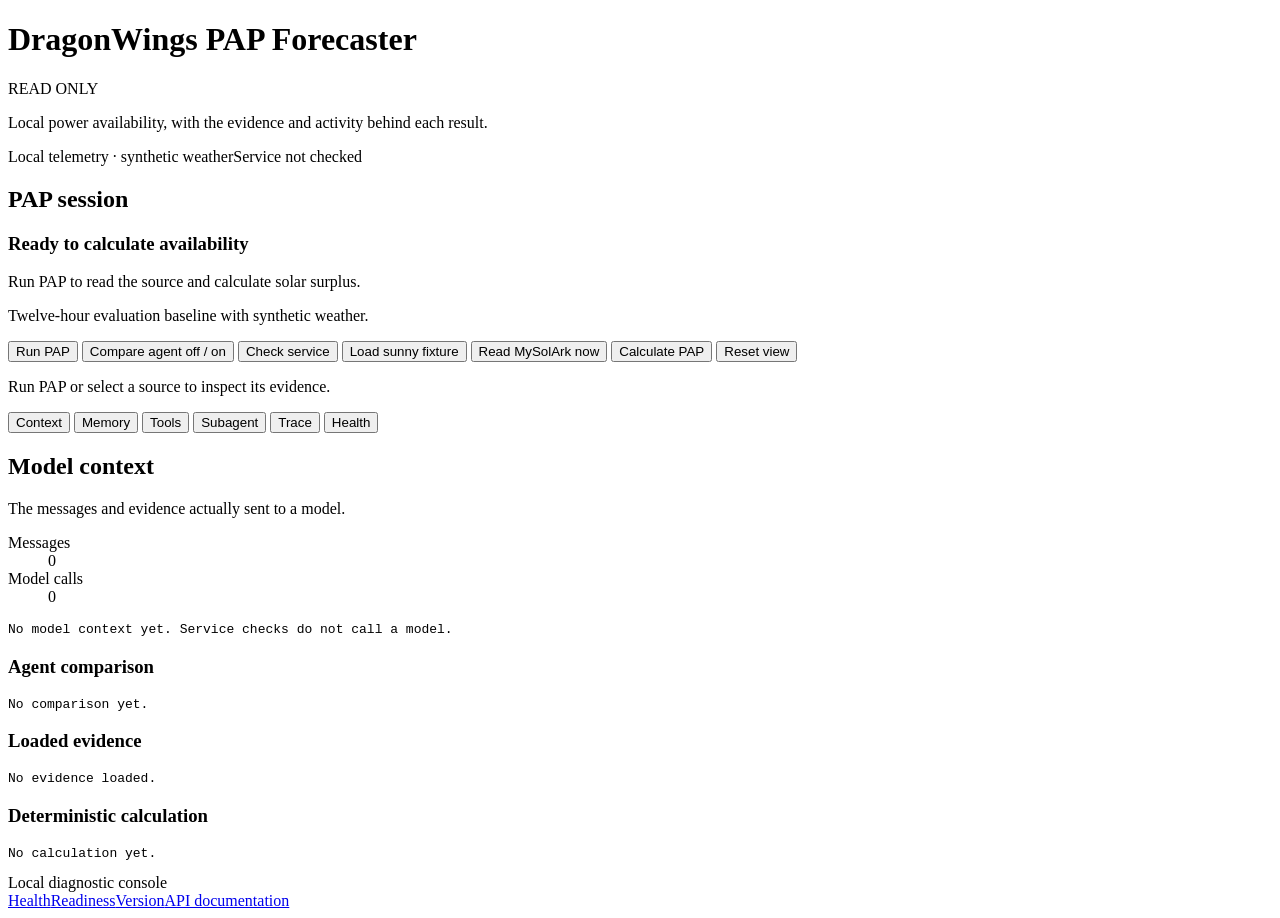
==== src/pap_agent/static/index.html @ 2f1684fd "PR12: finish native CLI runtime and readiness Lesson: A small agent service needs visible readiness " ====
<!doctype html>
<html lang="en">
<head>
  <meta charset="utf-8">
  <meta name="viewport" content="width=device-width, initial-scale=1">
  <title>DragonWings PAP Forecaster</title>
  <link rel="stylesheet" href="/static/app.css">
  <script src="/static/app.js" defer></script>
</head>
<body data-default-source="__DEFAULT_SOURCE__">
<main>
  <header>
    <div class="title-row"><h1>DragonWings PAP Forecaster</h1><span class="badge">READ ONLY</span></div>
    <p>Local power availability, with the evidence and activity behind each result.</p>
    <div class="status-row"><span>Local telemetry · synthetic weather</span><span id="service-status" role="status">Service not checked</span></div>
  </header>

  <div class="workspace">
    <section class="session" aria-labelledby="session-heading">
      <h2 id="session-heading">PAP session</h2>
      <div class="conversation" role="log" aria-label="Session activity" aria-live="polite">
        <div id="empty-session" class="empty-session">
          <h3>Ready to calculate availability</h3>
          <p>Run PAP to read the source and calculate solar surplus.</p>
          <p class="muted">Twelve-hour evaluation baseline with synthetic weather.</p>
        </div>
        <div id="messages"></div>
      </div>
      <div class="controls">
        <button id="run-workflow" class="primary">Run PAP</button>
        <button id="compare-agents">Compare agent off / on</button>
        <button id="check-service">Check service</button>
        <button id="load-fixture">Load sunny fixture</button>
        <button id="load-mysolark">Read MySolArk now</button>
        <button id="calculate-pap">Calculate PAP</button>
        <button id="reset-view">Reset view</button>
      </div>
      <p id="evidence-note" class="muted session-note">Run PAP or select a source to inspect its evidence.</p>
      <section id="published-profile" hidden>
        <h2>Power availability <span id="publication-status" class="badge"></span></h2>
        <p id="profile-summary"></p>
        <p id="profile-provenance" class="muted session-note"></p>
        <table><thead><tr><th>Hour starting (UTC)</th><th>Extra kW</th><th>Energy kWh</th></tr></thead>
          <tbody id="profile-intervals"></tbody></table>
        <p id="profile-explanation" class="muted session-note"></p>
        <button id="evaluate-outcome">Evaluate latest reading</button>
      </section>
    </section>

    <section class="inspector" aria-label="Run inspector">
      <div role="tablist" aria-label="Monitoring panels">
        <button id="tab-context" role="tab" aria-selected="true" aria-controls="context">Context</button>
        <button id="tab-memory" role="tab" aria-selected="false" aria-controls="memory" tabindex="-1">Memory</button>
        <button id="tab-tools" role="tab" aria-selected="false" aria-controls="tools" tabindex="-1">Tools</button>
        <button id="tab-subagent" role="tab" aria-selected="false" aria-controls="subagent" tabindex="-1">Subagent</button>
        <button id="tab-trace" role="tab" aria-selected="false" aria-controls="trace" tabindex="-1">Trace</button>
        <button id="tab-health" role="tab" aria-selected="false" aria-controls="health" tabindex="-1">Health</button>
      </div>

      <section id="context" role="tabpanel" aria-labelledby="tab-context" tabindex="0">
        <h2>Model context</h2>
        <p class="muted">The messages and evidence actually sent to a model.</p>
        <dl><dt>Messages</dt><dd id="model-messages">0</dd><dt>Model calls</dt><dd id="model-calls">0</dd></dl>
        <pre id="model-context">No model context yet. Service checks do not call a model.</pre>
        <h3>Agent comparison</h3><pre id="agent-comparison">No comparison yet.</pre>
        <h3>Loaded evidence</h3><pre id="evidence-context">No evidence loaded.</pre>
        <h3>Deterministic calculation</h3><pre id="calculation-result">No calculation yet.</pre>
      </section>
      <section id="memory" role="tabpanel" aria-labelledby="tab-memory" tabindex="0" hidden>
        <h2>Long-term memory</h2>
        <p class="muted">Stored knowledge and the records selected for a run.</p>
        <label for="memory-query">Retrieval query</label>
        <input id="memory-query" value="battery voltage reserve and solar uncertainty" maxlength="500">
        <div class="controls"><button id="index-memory">Index memory</button><button id="search-memory">Search memory</button></div>
        <pre id="memory-results">No retrieval yet.</pre>
        <h3>Outcome feedback</h3><pre id="outcome-feedback">No outcome evaluated yet.</pre>
      </section>
      <section id="tools" role="tabpanel" aria-labelledby="tab-tools" tabindex="0" hidden>
        <h2>Tools and calls</h2>
        <p class="muted">Available tools, their inputs, results, and elapsed time.</p>
        <pre id="tool-calls">No MCP tool calls have run.</pre>
        <p>Service HTTP requests are visible in Trace.</p>
      </section>
      <section id="subagent" role="tabpanel" aria-labelledby="tab-subagent" tabindex="0" hidden>
        <h2>Subagent activity</h2>
        <p class="muted">Each agent's task, input context, tool calls, and returned result.</p>
        <pre id="agent-activity">No subagent has run.</pre>
      </section>
      <section id="trace" role="tabpanel" aria-labelledby="tab-trace" tabindex="0" hidden>
        <h2>Execution trace</h2>
        <p>Reasoning mode: <strong id="reasoning-mode">Not run</strong></p>
        <details><summary>Search branches and selection</summary><pre id="search-trace">No selective search.</pre></details>
        <pre id="graph-trace">No workflow run yet.</pre>
        <p class="muted">Requests and results from this browser session. Most recent 20 events.</p>
        <p id="empty-trace" class="empty">Run a service check to see its requests.</p>
        <ol id="trace-events"></ol>
      </section>
      <section id="health" role="tabpanel" aria-labelledby="tab-health" tabindex="0" hidden>
        <h2>Service health</h2>
        <p class="muted">Live PostgreSQL query and installed pgvector extension.</p>
        <dl>
          <dt>PostgreSQL</dt><dd id="database-status">Not checked</dd>
          <dt>pgvector</dt><dd id="pgvector-status">Not checked</dd>
          <dt>Version</dt><dd id="app-version">Not checked</dd>
        </dl>
        <p id="health-note">Use Check service to refresh.</p>
        <h3>Runtime readiness</h3><pre id="readiness-result">Not checked.</pre>
      </section>
    </section>
  </div>
  <footer><span>Local diagnostic console</span><nav aria-label="Service information">
    <a href="/health">Health</a><a href="/health/ready">Readiness</a><a href="/api/v1/version">Version</a><a href="/docs">API documentation</a>
  </nav></footer>
</main>
</body>
</html>
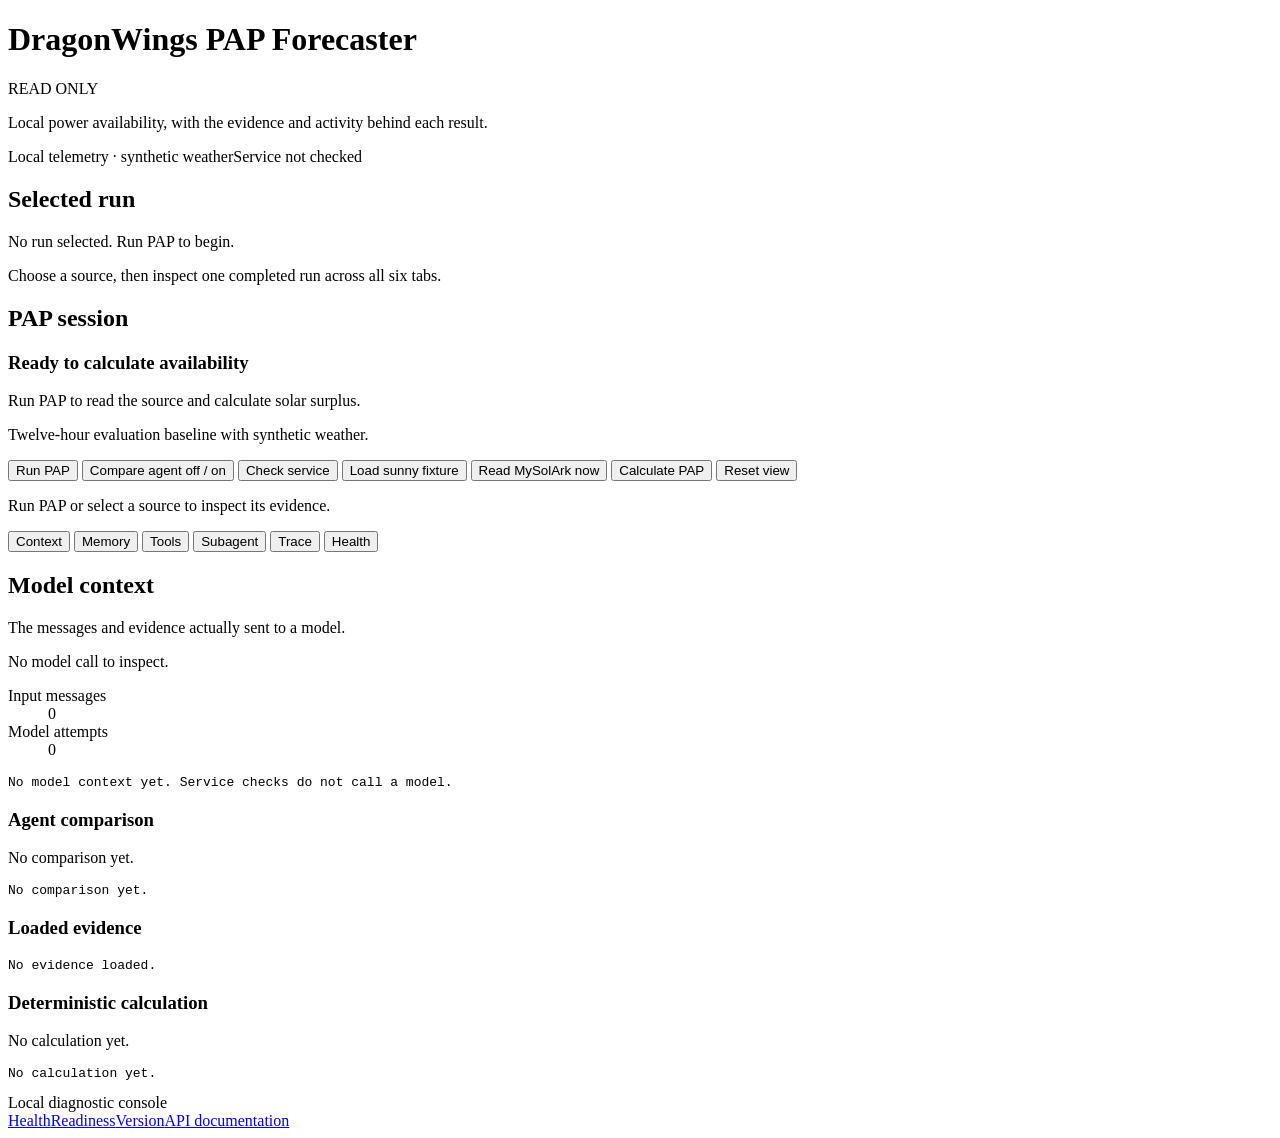
==== commit bd04126e: "Make saved runs readable and add app recording scripts Lesson: Tie inspection records to one run and" ====
--- a/src/pap_agent/static/index.html
+++ b/src/pap_agent/static/index.html
@@ -14,6 +14,14 @@
     <p>Local power availability, with the evidence and activity behind each result.</p>
     <div class="status-row"><span>Local telemetry · synthetic weather</span><span id="service-status" role="status">Service not checked</span></div>
   </header>
+
+  <section class="run-overview" aria-labelledby="run-heading">
+    <h2 id="run-heading">Selected run</h2>
+    <p id="run-status">No run selected. Run PAP to begin.</p>
+    <p id="run-meta" class="muted session-note"></p>
+    <p id="next-step" class="session-note">Choose a source, then inspect one completed run across all six tabs.</p>
+    <p id="run-progress" aria-live="polite" hidden></p>
+  </section>
 
   <div class="workspace">
     <section class="session" aria-labelledby="session-heading">
@@ -60,35 +68,46 @@
       <section id="context" role="tabpanel" aria-labelledby="tab-context" tabindex="0">
         <h2>Model context</h2>
         <p class="muted">The messages and evidence actually sent to a model.</p>
-        <dl><dt>Messages</dt><dd id="model-messages">0</dd><dt>Model calls</dt><dd id="model-calls">0</dd></dl>
+        <p id="model-summary">No model call to inspect.</p>
+        <dl><dt>Input messages</dt><dd id="model-messages">0</dd><dt>Model attempts</dt><dd id="model-calls">0</dd></dl>
         <pre id="model-context">No model context yet. Service checks do not call a model.</pre>
-        <h3>Agent comparison</h3><pre id="agent-comparison">No comparison yet.</pre>
-        <h3>Loaded evidence</h3><pre id="evidence-context">No evidence loaded.</pre>
-        <h3>Deterministic calculation</h3><pre id="calculation-result">No calculation yet.</pre>
+        <h3>Agent comparison</h3><p id="comparison-summary">No comparison yet.</p><pre id="agent-comparison">No comparison yet.</pre>
+        <h3>Loaded evidence</h3><div id="evidence-summary"></div><pre id="evidence-context">No evidence loaded.</pre>
+        <h3>Deterministic calculation</h3><p id="calculation-summary">No calculation yet.</p><pre id="calculation-result">No calculation yet.</pre>
       </section>
       <section id="memory" role="tabpanel" aria-labelledby="tab-memory" tabindex="0" hidden>
         <h2>Long-term memory</h2>
         <p class="muted">Stored knowledge and the records selected for a run.</p>
+        <h3>Memory used by this run</h3>
+        <ul id="run-memory-summary" class="inspection-list"><li>No retrieval for this run.</li></ul>
+        <pre id="run-memory-results">No retrieval for this run.</pre>
+        <h3>Manual memory search</h3>
+        <p class="muted session-note">A separate search; it does not change the selected run's recorded context.</p>
         <label for="memory-query">Retrieval query</label>
         <input id="memory-query" value="battery voltage reserve and solar uncertainty" maxlength="500">
         <div class="controls"><button id="index-memory">Index memory</button><button id="search-memory">Search memory</button></div>
+        <p id="memory-search-summary">Search stored guidance or index newly evaluated outcomes.</p>
         <pre id="memory-results">No retrieval yet.</pre>
         <h3>Outcome feedback</h3><pre id="outcome-feedback">No outcome evaluated yet.</pre>
       </section>
       <section id="tools" role="tabpanel" aria-labelledby="tab-tools" tabindex="0" hidden>
         <h2>Tools and calls</h2>
         <p class="muted">Available tools, their inputs, results, and elapsed time.</p>
+        <ul id="tool-summary" class="inspection-list"><li>No calls to inspect.</li></ul>
         <pre id="tool-calls">No MCP tool calls have run.</pre>
         <p>Service HTTP requests are visible in Trace.</p>
       </section>
       <section id="subagent" role="tabpanel" aria-labelledby="tab-subagent" tabindex="0" hidden>
         <h2>Subagent activity</h2>
-        <p class="muted">Each agent's task, input context, tool calls, and returned result.</p>
+        <p class="muted">Model records grouped by role. Trace shows workflow order. Expand details for inputs, schemas and outputs.</p>
+        <ul id="agent-summary" class="inspection-list"><li>No model call for this run.</li></ul>
         <pre id="agent-activity">No subagent has run.</pre>
       </section>
       <section id="trace" role="tabpanel" aria-labelledby="tab-trace" tabindex="0" hidden>
         <h2>Execution trace</h2>
         <p>Reasoning mode: <strong id="reasoning-mode">Not run</strong></p>
+        <p id="reasoning-summary">No workflow run yet.</p>
+        <ol id="node-summary" class="inspection-list"></ol>
         <details><summary>Search branches and selection</summary><pre id="search-trace">No selective search.</pre></details>
         <pre id="graph-trace">No workflow run yet.</pre>
         <p class="muted">Requests and results from this browser session. Most recent 20 events.</p>
@@ -104,6 +123,7 @@
           <dt>Version</dt><dd id="app-version">Not checked</dd>
         </dl>
         <p id="health-note">Use Check service to refresh.</p>
+        <p id="readiness-summary">Current service configuration has not been checked.</p>
         <h3>Runtime readiness</h3><pre id="readiness-result">Not checked.</pre>
       </section>
     </section>
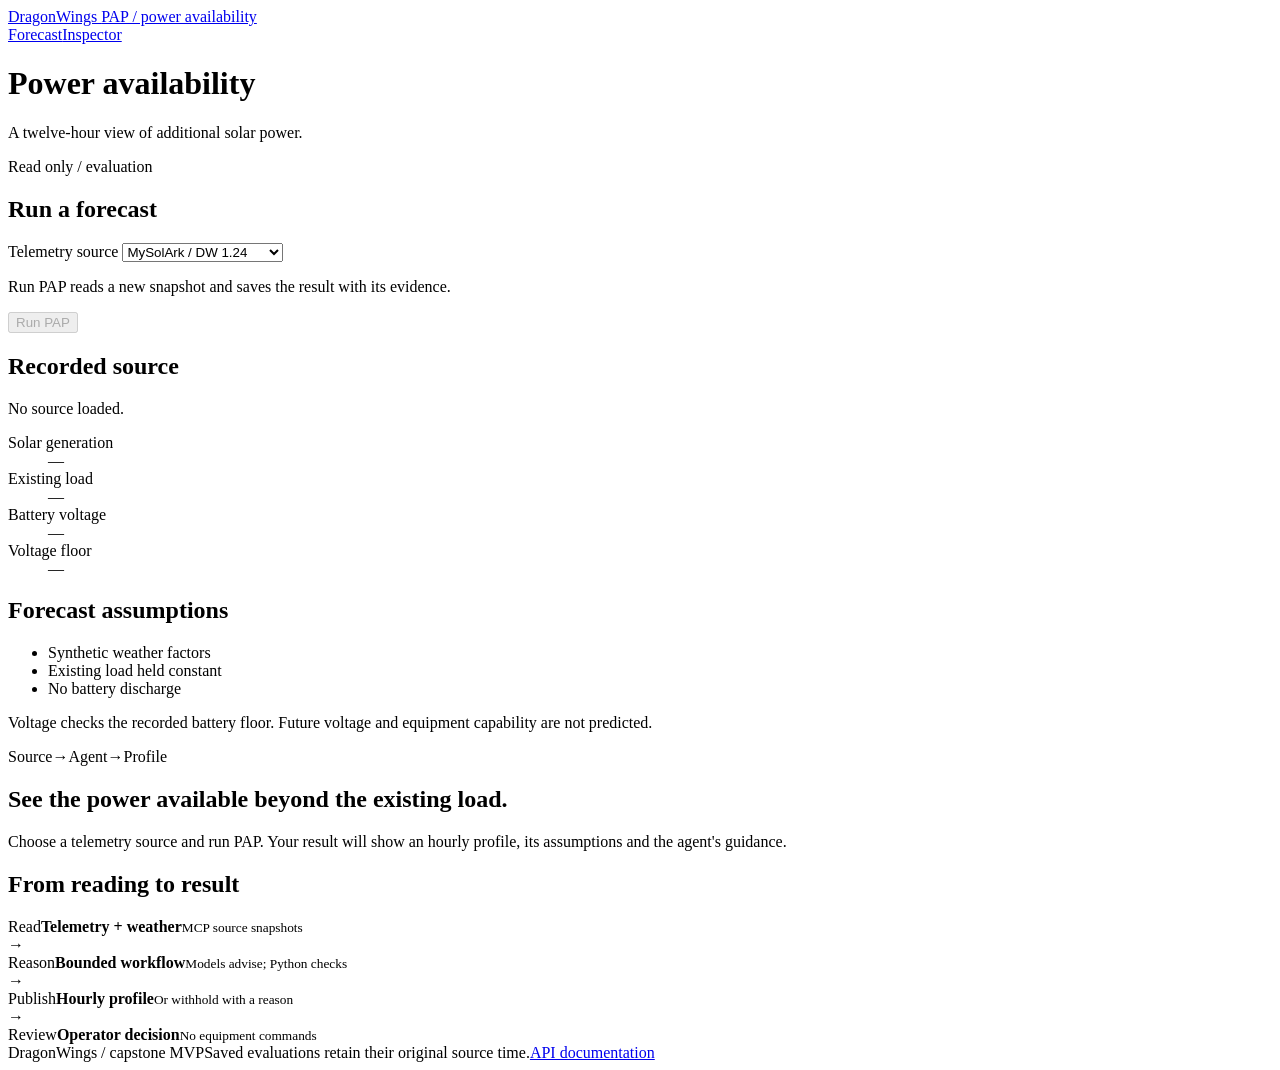
==== commit 62fe128a: "Separate forecast and inspector; add output walkthrough Lesson: Put the answer first and keep debugg" ====
--- a/src/pap_agent/static/index.html
+++ b/src/pap_agent/static/index.html
@@ -4,133 +4,90 @@
   <meta charset="utf-8">
   <meta name="viewport" content="width=device-width, initial-scale=1">
   <title>DragonWings PAP Forecaster</title>
-  <link rel="stylesheet" href="/static/app.css">
-  <script src="/static/app.js" defer></script>
+  <link rel="stylesheet" href="/static/run.css">
+  <script src="/static/run.js" defer></script>
 </head>
 <body data-default-source="__DEFAULT_SOURCE__">
+<nav class="site-nav" aria-label="Main navigation">
+  <a class="brand" href="/">DragonWings <span>PAP / power availability</span></a>
+  <div><a href="/" aria-current="page">Forecast</a><a id="inspector-link" href="/inspector">Inspector</a></div>
+</nav>
 <main>
-  <header>
-    <div class="title-row"><h1>DragonWings PAP Forecaster</h1><span class="badge">READ ONLY</span></div>
-    <p>Local power availability, with the evidence and activity behind each result.</p>
-    <div class="status-row"><span>Local telemetry · synthetic weather</span><span id="service-status" role="status">Service not checked</span></div>
+  <header class="page-heading">
+    <div><h1>Power availability</h1><p>A twelve-hour view of additional solar power.</p></div>
+    <span class="badge">Read only / evaluation</span>
   </header>
-
-  <section class="run-overview" aria-labelledby="run-heading">
-    <h2 id="run-heading">Selected run</h2>
-    <p id="run-status">No run selected. Run PAP to begin.</p>
-    <p id="run-meta" class="muted session-note"></p>
-    <p id="next-step" class="session-note">Choose a source, then inspect one completed run across all six tabs.</p>
-    <p id="run-progress" aria-live="polite" hidden></p>
-  </section>
-
-  <div class="workspace">
-    <section class="session" aria-labelledby="session-heading">
-      <h2 id="session-heading">PAP session</h2>
-      <div class="conversation" role="log" aria-label="Session activity" aria-live="polite">
-        <div id="empty-session" class="empty-session">
-          <h3>Ready to calculate availability</h3>
-          <p>Run PAP to read the source and calculate solar surplus.</p>
-          <p class="muted">Twelve-hour evaluation baseline with synthetic weather.</p>
+  <div class="forecast-layout">
+    <aside class="source-rail" aria-label="Source and run controls">
+      <section>
+        <h2>Run a forecast</h2>
+        <label for="source">Telemetry source</label>
+        <select id="source"><option value="mysolark">MySolArk / DW 1.24</option><option value="sunny">Sunny demo / synthetic</option></select>
+        <p class="small">Run PAP reads a new snapshot and saves the result with its evidence.</p>
+        <button id="run-workflow" class="primary" disabled>Run PAP</button>
+        <p id="run-progress" role="status" hidden></p>
+      </section>
+      <section>
+        <h2>Recorded source</h2>
+        <p id="source-state" class="small">No source loaded.</p>
+        <dl class="source-values">
+          <dt>Solar generation</dt><dd id="solar-value">—</dd>
+          <dt>Existing load</dt><dd id="load-value">—</dd>
+          <dt>Battery voltage</dt><dd id="voltage-value">—</dd>
+          <dt>Voltage floor</dt><dd id="floor-value">—</dd>
+        </dl>
+        <p id="source-time" class="small"></p>
+        <p id="source-age" class="small"></p>
+      </section>
+      <section class="assumptions">
+        <h2>Forecast assumptions</h2>
+        <ul><li>Synthetic weather factors</li><li>Existing load held constant</li><li>No battery discharge</li></ul>
+        <p class="small">Voltage checks the recorded battery floor. Future voltage and equipment capability are not predicted.</p>
+      </section>
+    </aside>
+    <div class="result-workspace">
+      <section id="empty-result" class="empty-result">
+        <div class="empty-diagram" aria-hidden="true"><span>Source</span><b>→</b><span>Agent</span><b>→</b><span>Profile</span></div>
+        <h2>See the power available beyond the existing load.</h2>
+        <p>Choose a telemetry source and run PAP. Your result will show an hourly profile, its assumptions and the agent's guidance.</p>
+      </section>
+      <p id="request-error" role="alert" hidden></p>
+      <section id="published-profile" hidden aria-labelledby="output-heading">
+        <div class="result-heading"><h2 id="output-heading">Forecast output</h2><span id="publication-status" class="badge"></span></div>
+        <p id="run-status" class="small"></p>
+        <div id="valid-output">
+          <div id="profile-summary" class="profile-summary">
+            <div class="primary-metric"><span>Additional power / first hour</span><strong><span id="power-value">—</span> <small>kW</small></strong></div>
+            <div><span>Energy / twelve hours</span><strong><span id="energy-value">—</span> <small>kWh</small></strong></div>
+            <div><span>Confidence</span><strong id="confidence-value">—</strong><small>Qualitative, not a probability</small></div>
+          </div>
+          <div class="chart-heading"><h3>Hourly solar surplus</h3><span>Additional power / kW</span></div>
+          <div id="forecast-chart" class="forecast-chart"></div>
+          <p id="chart-period" class="small"></p>
+          <p class="small chart-note">Zero means no additional solar power is allocated. The energy total is spread across twelve hours.</p>
+          <details id="hourly-details"><summary>View the hourly numbers</summary>
+            <table><thead><tr><th>Hour starting (UTC)</th><th>Extra kW</th><th>Energy kWh</th></tr></thead><tbody id="profile-intervals"></tbody></table>
+          </details>
         </div>
-        <div id="messages"></div>
-      </div>
-      <div class="controls">
-        <button id="run-workflow" class="primary">Run PAP</button>
-        <button id="compare-agents">Compare agent off / on</button>
-        <button id="check-service">Check service</button>
-        <button id="load-fixture">Load sunny fixture</button>
-        <button id="load-mysolark">Read MySolArk now</button>
-        <button id="calculate-pap">Calculate PAP</button>
-        <button id="reset-view">Reset view</button>
-      </div>
-      <p id="evidence-note" class="muted session-note">Run PAP or select a source to inspect its evidence.</p>
-      <section id="published-profile" hidden>
-        <h2>Power availability <span id="publication-status" class="badge"></span></h2>
-        <p id="profile-summary"></p>
-        <p id="profile-provenance" class="muted session-note"></p>
-        <table><thead><tr><th>Hour starting (UTC)</th><th>Extra kW</th><th>Energy kWh</th></tr></thead>
-          <tbody id="profile-intervals"></tbody></table>
-        <p id="profile-explanation" class="muted session-note"></p>
-        <button id="evaluate-outcome">Evaluate latest reading</button>
+        <section class="guidance-panel">
+          <h3 id="guidance-heading">What the agent says</h3>
+          <p id="agent-guidance"></p>
+          <details><summary>Calculation assumptions</summary><p id="profile-explanation" class="small"></p></details>
+        </section>
+        <div class="result-footer"><p id="run-meta" class="small"></p><a id="view-inspector" class="button-link" href="/inspector">Inspect this run</a></div>
       </section>
-    </section>
-
-    <section class="inspector" aria-label="Run inspector">
-      <div role="tablist" aria-label="Monitoring panels">
-        <button id="tab-context" role="tab" aria-selected="true" aria-controls="context">Context</button>
-        <button id="tab-memory" role="tab" aria-selected="false" aria-controls="memory" tabindex="-1">Memory</button>
-        <button id="tab-tools" role="tab" aria-selected="false" aria-controls="tools" tabindex="-1">Tools</button>
-        <button id="tab-subagent" role="tab" aria-selected="false" aria-controls="subagent" tabindex="-1">Subagent</button>
-        <button id="tab-trace" role="tab" aria-selected="false" aria-controls="trace" tabindex="-1">Trace</button>
-        <button id="tab-health" role="tab" aria-selected="false" aria-controls="health" tabindex="-1">Health</button>
-      </div>
-
-      <section id="context" role="tabpanel" aria-labelledby="tab-context" tabindex="0">
-        <h2>Model context</h2>
-        <p class="muted">The messages and evidence actually sent to a model.</p>
-        <p id="model-summary">No model call to inspect.</p>
-        <dl><dt>Input messages</dt><dd id="model-messages">0</dd><dt>Model attempts</dt><dd id="model-calls">0</dd></dl>
-        <pre id="model-context">No model context yet. Service checks do not call a model.</pre>
-        <h3>Agent comparison</h3><p id="comparison-summary">No comparison yet.</p><pre id="agent-comparison">No comparison yet.</pre>
-        <h3>Loaded evidence</h3><div id="evidence-summary"></div><pre id="evidence-context">No evidence loaded.</pre>
-        <h3>Deterministic calculation</h3><p id="calculation-summary">No calculation yet.</p><pre id="calculation-result">No calculation yet.</pre>
+      <section class="flow-section" aria-label="How the result is produced">
+        <h2>From reading to result</h2>
+        <div class="system-flow">
+          <div class="flow-node source-node"><span>Read</span><strong>Telemetry + weather</strong><small>MCP source snapshots</small></div><span class="connector" aria-hidden="true">→</span>
+          <div class="flow-node agent-node"><span>Reason</span><strong>Bounded workflow</strong><small>Models advise; Python checks</small></div><span class="connector" aria-hidden="true">→</span>
+          <div class="flow-node output-node"><span>Publish</span><strong>Hourly profile</strong><small>Or withhold with a reason</small></div><span class="connector" aria-hidden="true">→</span>
+          <div class="flow-node human-node"><span>Review</span><strong>Operator decision</strong><small>No equipment commands</small></div>
+        </div>
       </section>
-      <section id="memory" role="tabpanel" aria-labelledby="tab-memory" tabindex="0" hidden>
-        <h2>Long-term memory</h2>
-        <p class="muted">Stored knowledge and the records selected for a run.</p>
-        <h3>Memory used by this run</h3>
-        <ul id="run-memory-summary" class="inspection-list"><li>No retrieval for this run.</li></ul>
-        <pre id="run-memory-results">No retrieval for this run.</pre>
-        <h3>Manual memory search</h3>
-        <p class="muted session-note">A separate search; it does not change the selected run's recorded context.</p>
-        <label for="memory-query">Retrieval query</label>
-        <input id="memory-query" value="battery voltage reserve and solar uncertainty" maxlength="500">
-        <div class="controls"><button id="index-memory">Index memory</button><button id="search-memory">Search memory</button></div>
-        <p id="memory-search-summary">Search stored guidance or index newly evaluated outcomes.</p>
-        <pre id="memory-results">No retrieval yet.</pre>
-        <h3>Outcome feedback</h3><pre id="outcome-feedback">No outcome evaluated yet.</pre>
-      </section>
-      <section id="tools" role="tabpanel" aria-labelledby="tab-tools" tabindex="0" hidden>
-        <h2>Tools and calls</h2>
-        <p class="muted">Available tools, their inputs, results, and elapsed time.</p>
-        <ul id="tool-summary" class="inspection-list"><li>No calls to inspect.</li></ul>
-        <pre id="tool-calls">No MCP tool calls have run.</pre>
-        <p>Service HTTP requests are visible in Trace.</p>
-      </section>
-      <section id="subagent" role="tabpanel" aria-labelledby="tab-subagent" tabindex="0" hidden>
-        <h2>Subagent activity</h2>
-        <p class="muted">Model records grouped by role. Trace shows workflow order. Expand details for inputs, schemas and outputs.</p>
-        <ul id="agent-summary" class="inspection-list"><li>No model call for this run.</li></ul>
-        <pre id="agent-activity">No subagent has run.</pre>
-      </section>
-      <section id="trace" role="tabpanel" aria-labelledby="tab-trace" tabindex="0" hidden>
-        <h2>Execution trace</h2>
-        <p>Reasoning mode: <strong id="reasoning-mode">Not run</strong></p>
-        <p id="reasoning-summary">No workflow run yet.</p>
-        <ol id="node-summary" class="inspection-list"></ol>
-        <details><summary>Search branches and selection</summary><pre id="search-trace">No selective search.</pre></details>
-        <pre id="graph-trace">No workflow run yet.</pre>
-        <p class="muted">Requests and results from this browser session. Most recent 20 events.</p>
-        <p id="empty-trace" class="empty">Run a service check to see its requests.</p>
-        <ol id="trace-events"></ol>
-      </section>
-      <section id="health" role="tabpanel" aria-labelledby="tab-health" tabindex="0" hidden>
-        <h2>Service health</h2>
-        <p class="muted">Live PostgreSQL query and installed pgvector extension.</p>
-        <dl>
-          <dt>PostgreSQL</dt><dd id="database-status">Not checked</dd>
-          <dt>pgvector</dt><dd id="pgvector-status">Not checked</dd>
-          <dt>Version</dt><dd id="app-version">Not checked</dd>
-        </dl>
-        <p id="health-note">Use Check service to refresh.</p>
-        <p id="readiness-summary">Current service configuration has not been checked.</p>
-        <h3>Runtime readiness</h3><pre id="readiness-result">Not checked.</pre>
-      </section>
-    </section>
+    </div>
   </div>
-  <footer><span>Local diagnostic console</span><nav aria-label="Service information">
-    <a href="/health">Health</a><a href="/health/ready">Readiness</a><a href="/api/v1/version">Version</a><a href="/docs">API documentation</a>
-  </nav></footer>
+  <footer><span>DragonWings / capstone MVP</span><span>Saved evaluations retain their original source time.</span><a href="/docs">API documentation</a></footer>
 </main>
 </body>
 </html>
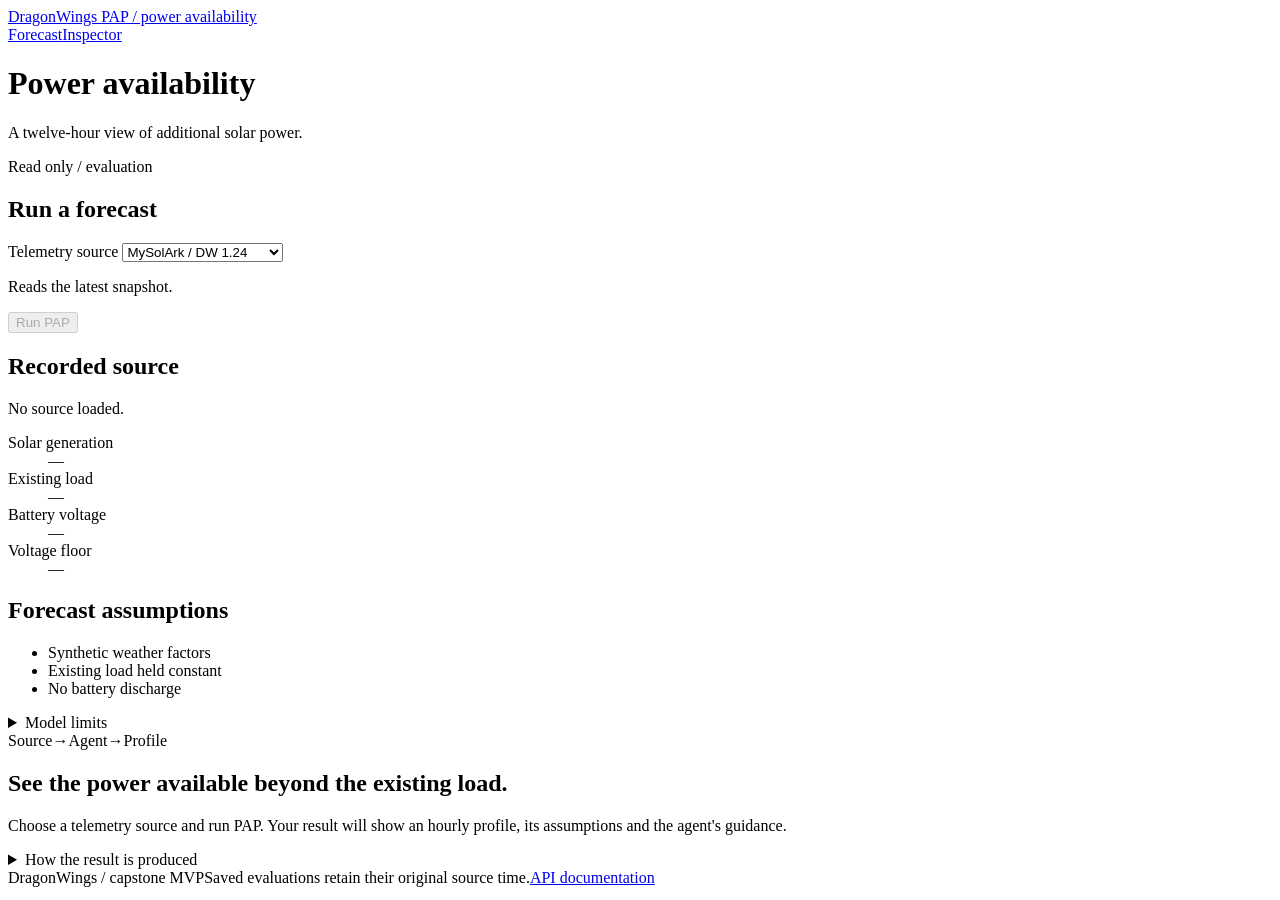
==== commit 366c9ea8: "Fit the forecast and Inspector to desktop screens Lesson: Keep the answer and controls visible; expa" ====
--- a/src/pap_agent/static/index.html
+++ b/src/pap_agent/static/index.html
@@ -23,7 +23,7 @@
         <h2>Run a forecast</h2>
         <label for="source">Telemetry source</label>
         <select id="source"><option value="mysolark">MySolArk / DW 1.24</option><option value="sunny">Sunny demo / synthetic</option></select>
-        <p class="small">Run PAP reads a new snapshot and saves the result with its evidence.</p>
+        <p class="small">Reads the latest snapshot.</p>
         <button id="run-workflow" class="primary" disabled>Run PAP</button>
         <p id="run-progress" role="status" hidden></p>
       </section>
@@ -42,7 +42,7 @@
       <section class="assumptions">
         <h2>Forecast assumptions</h2>
         <ul><li>Synthetic weather factors</li><li>Existing load held constant</li><li>No battery discharge</li></ul>
-        <p class="small">Voltage checks the recorded battery floor. Future voltage and equipment capability are not predicted.</p>
+        <details><summary>Model limits</summary><p class="small">Voltage checks the recorded battery floor. Future voltage and equipment capability are not predicted.</p></details>
       </section>
     </aside>
     <div class="result-workspace">
@@ -61,6 +61,7 @@
             <div><span>Energy / twelve hours</span><strong><span id="energy-value">—</span> <small>kWh</small></strong></div>
             <div><span>Confidence</span><strong id="confidence-value">—</strong><small>Qualitative, not a probability</small></div>
           </div>
+          <div class="hourly-profile">
           <div class="chart-heading"><h3>Hourly solar surplus</h3><span>Additional power / kW</span></div>
           <div id="forecast-chart" class="forecast-chart"></div>
           <p id="chart-period" class="small"></p>
@@ -68,6 +69,7 @@
           <details id="hourly-details"><summary>View the hourly numbers</summary>
             <table><thead><tr><th>Hour starting (UTC)</th><th>Extra kW</th><th>Energy kWh</th></tr></thead><tbody id="profile-intervals"></tbody></table>
           </details>
+          </div>
         </div>
         <section class="guidance-panel">
           <h3 id="guidance-heading">What the agent says</h3>
@@ -76,15 +78,15 @@
         </section>
         <div class="result-footer"><p id="run-meta" class="small"></p><a id="view-inspector" class="button-link" href="/inspector">Inspect this run</a></div>
       </section>
-      <section class="flow-section" aria-label="How the result is produced">
-        <h2>From reading to result</h2>
+      <details class="flow-section">
+        <summary>How the result is produced</summary>
         <div class="system-flow">
           <div class="flow-node source-node"><span>Read</span><strong>Telemetry + weather</strong><small>MCP source snapshots</small></div><span class="connector" aria-hidden="true">→</span>
           <div class="flow-node agent-node"><span>Reason</span><strong>Bounded workflow</strong><small>Models advise; Python checks</small></div><span class="connector" aria-hidden="true">→</span>
           <div class="flow-node output-node"><span>Publish</span><strong>Hourly profile</strong><small>Or withhold with a reason</small></div><span class="connector" aria-hidden="true">→</span>
           <div class="flow-node human-node"><span>Review</span><strong>Operator decision</strong><small>No equipment commands</small></div>
         </div>
-      </section>
+      </details>
     </div>
   </div>
   <footer><span>DragonWings / capstone MVP</span><span>Saved evaluations retain their original source time.</span><a href="/docs">API documentation</a></footer>
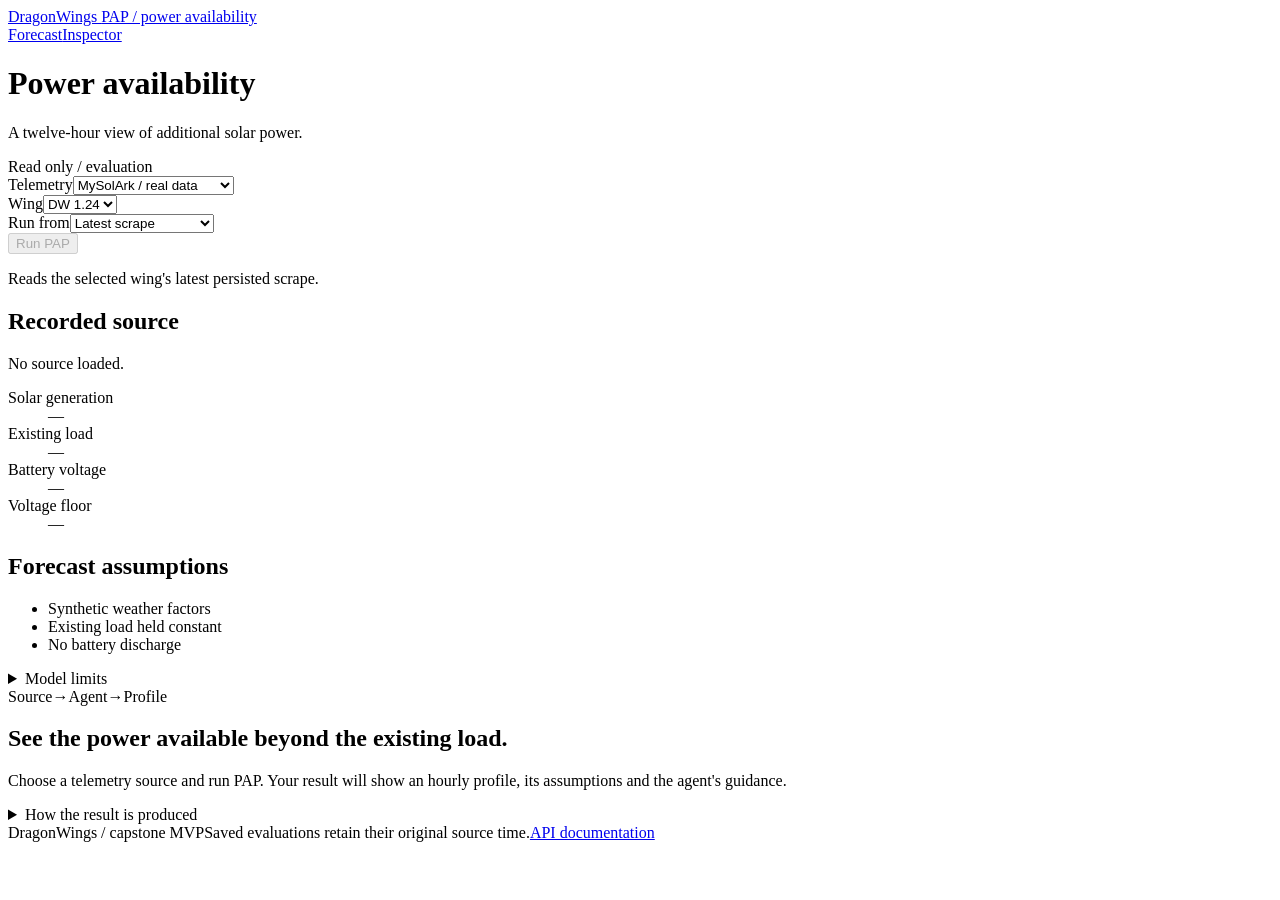
==== commit 3dc77e74: "Select a wing and step through historical MySolArk data Lesson: Preserve the selected source and clo" ====
--- a/src/pap_agent/static/index.html
+++ b/src/pap_agent/static/index.html
@@ -17,16 +17,21 @@
     <div><h1>Power availability</h1><p>A twelve-hour view of additional solar power.</p></div>
     <span class="badge">Read only / evaluation</span>
   </header>
+  <section class="run-controls" aria-label="Source and run controls">
+    <div><label for="source">Telemetry</label><select id="source"><option value="mysolark">MySolArk / real data</option><option value="sunny">Sunny demo / synthetic</option></select></div>
+    <div id="wing-control"><label for="wing">Wing</label><select id="wing"><option value="1.21">DW 1.21</option><option value="1.22">DW 1.22</option><option value="1.23">DW 1.23</option><option value="1.24" selected>DW 1.24</option><option value="1.25">DW 1.25</option></select></div>
+    <div id="window-control"><label for="time-window">Run from</label><select id="time-window"><option value="live">Latest scrape</option><option value="week">Aug 30–Sep 6, 2026</option></select></div>
+    <div id="replay-controls" hidden>
+      <div><label for="replay-time">Replay time / Pacific</label><input id="replay-time" type="datetime-local" min="2026-08-30T00:00" max="2026-09-05T23:00" step="3600" value="2026-08-30T12:00"></div>
+      <div><span class="control-label">Step by</span><div class="step-options" role="group" aria-label="Replay increment"><button type="button" id="step-hour" aria-pressed="true">1 hour</button><button type="button" id="step-quarter" aria-pressed="false">15 min</button></div></div>
+      <div class="step-navigation"><button id="previous-time" aria-label="Previous replay time">←</button><button id="next-time" aria-label="Next replay time">→</button></div>
+    </div>
+    <button id="run-workflow" class="primary" disabled>Run PAP</button>
+    <p id="run-progress" role="status" hidden></p>
+  </section>
+  <p id="selection-note" class="small">Reads the selected wing's latest persisted scrape.</p>
   <div class="forecast-layout">
-    <aside class="source-rail" aria-label="Source and run controls">
-      <section>
-        <h2>Run a forecast</h2>
-        <label for="source">Telemetry source</label>
-        <select id="source"><option value="mysolark">MySolArk / DW 1.24</option><option value="sunny">Sunny demo / synthetic</option></select>
-        <p class="small">Reads the latest snapshot.</p>
-        <button id="run-workflow" class="primary" disabled>Run PAP</button>
-        <p id="run-progress" role="status" hidden></p>
-      </section>
+    <aside class="source-rail" aria-label="Source facts and assumptions">
       <section>
         <h2>Recorded source</h2>
         <p id="source-state" class="small">No source loaded.</p>
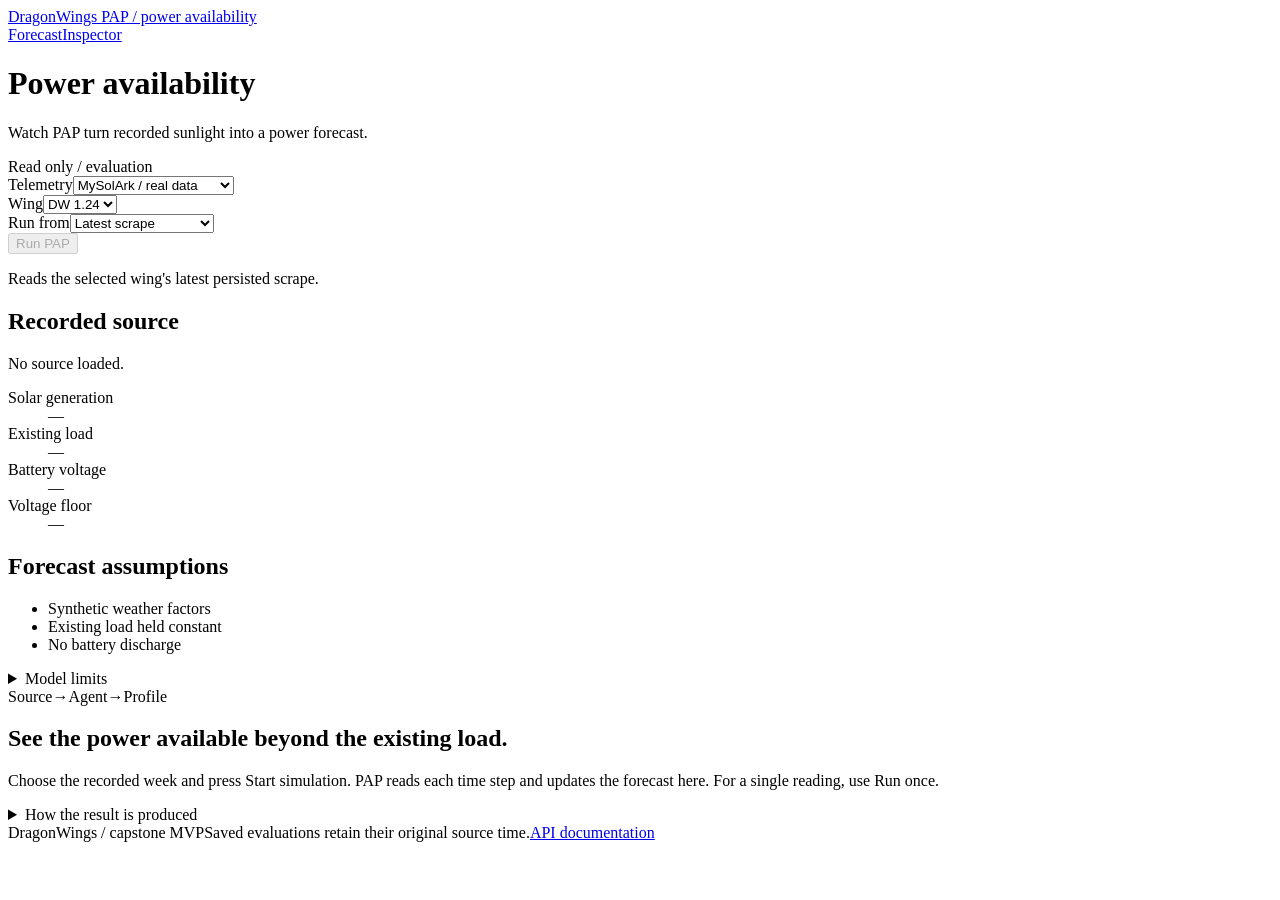
==== commit fd711773: "PR20: run historical PAP simulations automatically Lesson: Compose durable single runs into a visibl" ====
--- a/src/pap_agent/static/index.html
+++ b/src/pap_agent/static/index.html
@@ -14,7 +14,7 @@
 </nav>
 <main>
   <header class="page-heading">
-    <div><h1>Power availability</h1><p>A twelve-hour view of additional solar power.</p></div>
+    <div><h1>Power availability</h1><p>Watch PAP turn recorded sunlight into a power forecast.</p></div>
     <span class="badge">Read only / evaluation</span>
   </header>
   <section class="run-controls" aria-label="Source and run controls">
@@ -22,14 +22,20 @@
     <div id="wing-control"><label for="wing">Wing</label><select id="wing"><option value="1.21">DW 1.21</option><option value="1.22">DW 1.22</option><option value="1.23">DW 1.23</option><option value="1.24" selected>DW 1.24</option><option value="1.25">DW 1.25</option></select></div>
     <div id="window-control"><label for="time-window">Run from</label><select id="time-window"><option value="live">Latest scrape</option><option value="week">Aug 30–Sep 6, 2026</option></select></div>
     <div id="replay-controls" hidden>
-      <div><label for="replay-time">Replay time / Pacific</label><input id="replay-time" type="datetime-local" min="2026-08-30T00:00" max="2026-09-05T23:00" step="3600" value="2026-08-30T12:00"></div>
+      <div><label for="replay-time">Start time / Pacific</label><input id="replay-time" type="datetime-local" min="2026-08-30T00:00" max="2026-09-05T23:00" step="3600" value="2026-08-30T00:00"></div>
       <div><span class="control-label">Step by</span><div class="step-options" role="group" aria-label="Replay increment"><button type="button" id="step-hour" aria-pressed="true">1 hour</button><button type="button" id="step-quarter" aria-pressed="false">15 min</button></div></div>
       <div class="step-navigation"><button id="previous-time" aria-label="Previous replay time">←</button><button id="next-time" aria-label="Next replay time">→</button></div>
     </div>
+    <button id="start-simulation" class="primary" hidden>Start simulation</button>
     <button id="run-workflow" class="primary" disabled>Run PAP</button>
     <p id="run-progress" role="status" hidden></p>
   </section>
   <p id="selection-note" class="small">Reads the selected wing's latest persisted scrape.</p>
+  <section id="simulator" class="simulator" aria-label="Simulation progress" hidden>
+    <div class="simulation-clock"><span id="simulation-status" class="badge">Ready</span><strong id="simulation-time">—</strong><span>Pacific / simulated time</span></div>
+    <div class="simulation-progress"><div><strong id="simulation-count">0 steps</strong><span id="simulation-summary">Read data → forecast → advance clock</span></div><progress id="simulation-progress" value="0" max="1" aria-label="Simulation completion"></progress><p id="simulation-explanation">Press Start. Each step runs PAP automatically through the end of the week.</p></div>
+    <div class="simulator-controls"><button id="pause-simulation" hidden>Pause</button><button id="resume-simulation" hidden>Resume</button><button id="simulation-history" disabled>Results</button></div>
+  </section>
   <div class="forecast-layout">
     <aside class="source-rail" aria-label="Source facts and assumptions">
       <section>
@@ -54,7 +60,7 @@
       <section id="empty-result" class="empty-result">
         <div class="empty-diagram" aria-hidden="true"><span>Source</span><b>→</b><span>Agent</span><b>→</b><span>Profile</span></div>
         <h2>See the power available beyond the existing load.</h2>
-        <p>Choose a telemetry source and run PAP. Your result will show an hourly profile, its assumptions and the agent's guidance.</p>
+        <p>Choose the recorded week and press Start simulation. PAP reads each time step and updates the forecast here. For a single reading, use Run once.</p>
       </section>
       <p id="request-error" role="alert" hidden></p>
       <section id="published-profile" hidden aria-labelledby="output-heading">
@@ -70,8 +76,8 @@
           <div class="chart-heading"><h3>Hourly solar surplus</h3><span>Additional power / kW</span></div>
           <div id="forecast-chart" class="forecast-chart"></div>
           <p id="chart-period" class="small"></p>
-          <p class="small chart-note">Zero means no additional solar power is allocated. The energy total is spread across twelve hours.</p>
           <details id="hourly-details"><summary>View the hourly numbers</summary>
+            <p class="small chart-note">Zero means no additional solar power is allocated. The energy total is spread across twelve hours.</p>
             <table><thead><tr><th>Hour starting (UTC)</th><th>Extra kW</th><th>Energy kWh</th></tr></thead><tbody id="profile-intervals"></tbody></table>
           </details>
           </div>
@@ -96,5 +102,10 @@
   </div>
   <footer><span>DragonWings / capstone MVP</span><span>Saved evaluations retain their original source time.</span><a href="/docs">API documentation</a></footer>
 </main>
+<dialog id="results-dialog" aria-labelledby="results-heading">
+  <div class="result-heading"><h2 id="results-heading">Simulation results</h2><button id="close-results" autofocus>Close</button></div>
+  <p class="small">Each row is a separate twelve-hour forecast. First-hour power is shown below; overlapping forecasts are not added together.</p>
+  <div class="results-scroll"><table><thead><tr><th>Replay time / Pacific</th><th>Result</th><th>First hour / kW</th><th>Confidence</th><th>Details</th></tr></thead><tbody id="simulation-results"></tbody></table></div>
+</dialog>
 </body>
 </html>
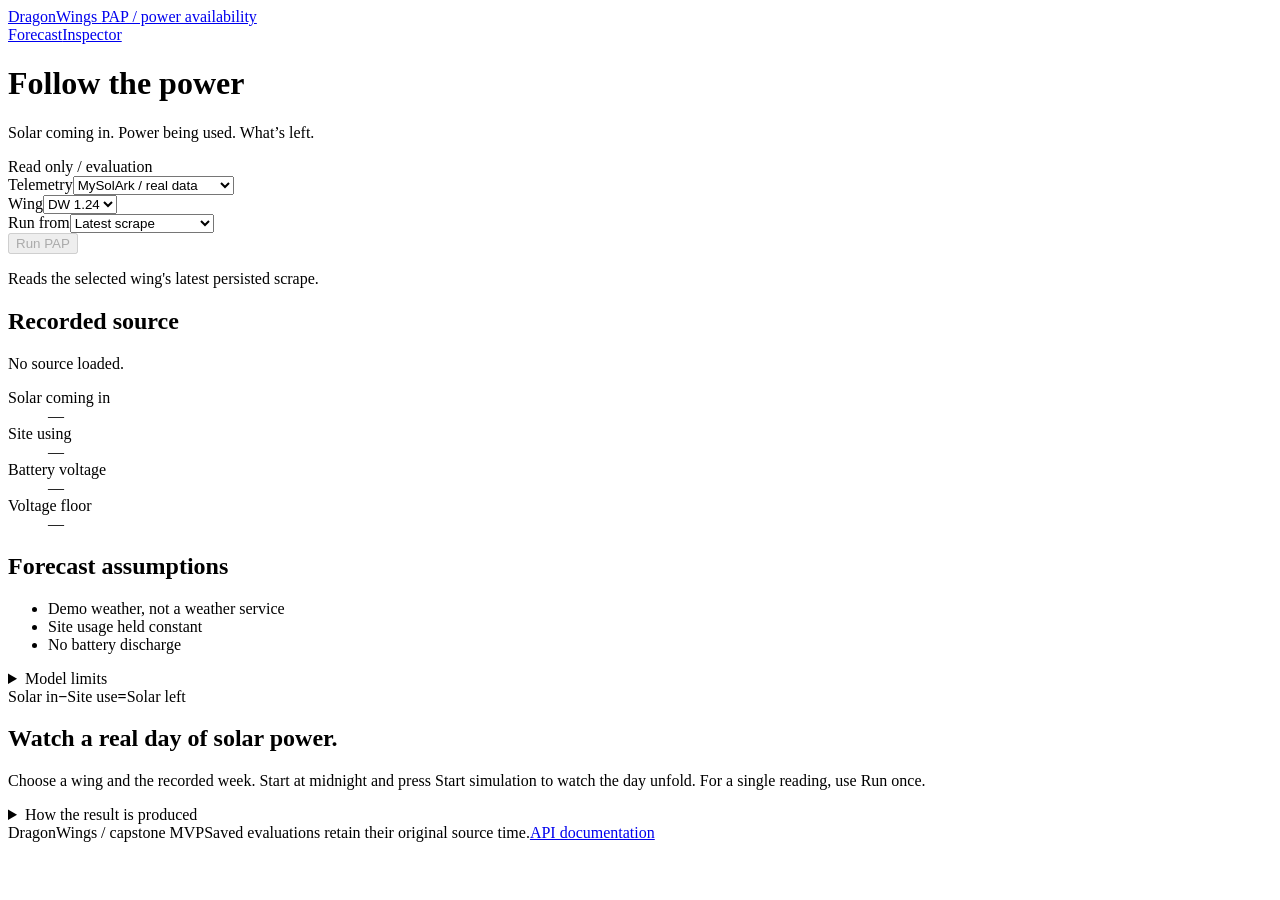
==== commit 6f58a69f: "PR22: clarify recorded power and playback controls Lesson: Keep recorded power, future estimates and" ====
--- a/src/pap_agent/static/index.html
+++ b/src/pap_agent/static/index.html
@@ -14,7 +14,7 @@
 </nav>
 <main>
   <header class="page-heading">
-    <div><h1>Power availability</h1><p>Watch PAP turn recorded sunlight into a power forecast.</p></div>
+    <div><h1>Follow the power</h1><p>Solar coming in. Power being used. What’s left.</p></div>
     <span class="badge">Read only / evaluation</span>
   </header>
   <section class="run-controls" aria-label="Source and run controls">
@@ -22,7 +22,9 @@
     <div id="wing-control"><label for="wing">Wing</label><select id="wing"><option value="1.21">DW 1.21</option><option value="1.22">DW 1.22</option><option value="1.23">DW 1.23</option><option value="1.24" selected>DW 1.24</option><option value="1.25">DW 1.25</option></select></div>
     <div id="window-control"><label for="time-window">Run from</label><select id="time-window"><option value="live">Latest scrape</option><option value="week">Aug 30–Sep 6, 2026</option></select></div>
     <div id="replay-controls" hidden>
-      <div><label for="replay-time">Start time / Pacific</label><input id="replay-time" type="datetime-local" min="2026-08-30T00:00" max="2026-09-05T23:00" step="3600" value="2026-08-30T00:00"></div>
+      <div><label for="replay-day">Start day / Pacific</label><select id="replay-day"><option value="2026-08-30">Sun Aug 30</option><option value="2026-08-31">Mon Aug 31</option><option value="2026-09-01">Tue Sep 1</option><option value="2026-09-02">Wed Sep 2</option><option value="2026-09-03">Thu Sep 3</option><option value="2026-09-04">Fri Sep 4</option><option value="2026-09-05">Sat Sep 5</option></select></div>
+      <div><label for="replay-end-day">End day / included</label><select id="replay-end-day"><option value="2026-08-30">Sun Aug 30</option><option value="2026-08-31">Mon Aug 31</option><option value="2026-09-01">Tue Sep 1</option><option value="2026-09-02">Wed Sep 2</option><option value="2026-09-03">Thu Sep 3</option><option value="2026-09-04">Fri Sep 4</option><option value="2026-09-05" selected>Sat Sep 5</option></select></div>
+      <div><label for="replay-time">Start time</label><input id="replay-time" type="time" min="00:00" max="23:00" step="3600" value="00:00"></div>
       <div><span class="control-label">Step by</span><div class="step-options" role="group" aria-label="Replay increment"><button type="button" id="step-hour" aria-pressed="true">1 hour</button><button type="button" id="step-quarter" aria-pressed="false">15 min</button></div></div>
       <div class="step-navigation"><button id="previous-time" aria-label="Previous replay time">←</button><button id="next-time" aria-label="Next replay time">→</button></div>
     </div>
@@ -34,7 +36,7 @@
   <section id="simulator" class="simulator" aria-label="Simulation progress" hidden>
     <div class="simulation-clock"><span id="simulation-status" class="badge">Ready</span><strong id="simulation-time">—</strong><span>Pacific / simulated time</span></div>
     <div class="simulation-progress"><div><strong id="simulation-count">0 steps</strong><span id="simulation-summary">Read data → forecast → advance clock</span></div><progress id="simulation-progress" value="0" max="1" aria-label="Simulation completion"></progress><p id="simulation-explanation">Press Start. Each step runs PAP automatically through the end of the week.</p></div>
-    <div class="simulator-controls"><button id="pause-simulation" hidden>Pause</button><button id="resume-simulation" hidden>Resume</button><button id="simulation-history" disabled>Results</button></div>
+    <div class="simulator-controls"><div><label for="playback-speed">Playback speed</label><select id="playback-speed" title="Pause between completed steps: Fast 0 sec, Normal 1 sec, Slow 3 sec. Agent processing still takes time."><option value="0">Fast</option><option value="1" selected>Normal</option><option value="3">Slow</option></select></div><button id="pause-simulation" hidden>Pause</button><button id="resume-simulation" hidden>Resume</button><button id="simulation-history" disabled>Results</button></div>
   </section>
   <div class="forecast-layout">
     <aside class="source-rail" aria-label="Source facts and assumptions">
@@ -42,8 +44,8 @@
         <h2>Recorded source</h2>
         <p id="source-state" class="small">No source loaded.</p>
         <dl class="source-values">
-          <dt>Solar generation</dt><dd id="solar-value">—</dd>
-          <dt>Existing load</dt><dd id="load-value">—</dd>
+          <dt>Solar coming in</dt><dd id="solar-value">—</dd>
+          <dt>Site using</dt><dd id="load-value">—</dd>
           <dt>Battery voltage</dt><dd id="voltage-value">—</dd>
           <dt>Voltage floor</dt><dd id="floor-value">—</dd>
         </dl>
@@ -52,39 +54,55 @@
       </section>
       <section class="assumptions">
         <h2>Forecast assumptions</h2>
-        <ul><li>Synthetic weather factors</li><li>Existing load held constant</li><li>No battery discharge</li></ul>
+        <ul><li>Demo weather, not a weather service</li><li>Site usage held constant</li><li>No battery discharge</li></ul>
         <details><summary>Model limits</summary><p class="small">Voltage checks the recorded battery floor. Future voltage and equipment capability are not predicted.</p></details>
       </section>
     </aside>
     <div class="result-workspace">
       <section id="empty-result" class="empty-result">
-        <div class="empty-diagram" aria-hidden="true"><span>Source</span><b>→</b><span>Agent</span><b>→</b><span>Profile</span></div>
-        <h2>See the power available beyond the existing load.</h2>
-        <p>Choose the recorded week and press Start simulation. PAP reads each time step and updates the forecast here. For a single reading, use Run once.</p>
+        <div class="empty-diagram" aria-hidden="true"><span>Solar in</span><b>−</b><span>Site use</span><b>=</b><span>Solar left</span></div>
+        <h2>Watch a real day of solar power.</h2>
+        <p>Choose a wing and the recorded week. Start at midnight and press Start simulation to watch the day unfold. For a single reading, use Run once.</p>
       </section>
       <p id="request-error" role="alert" hidden></p>
       <section id="published-profile" hidden aria-labelledby="output-heading">
-        <div class="result-heading"><h2 id="output-heading">Forecast output</h2><span id="publication-status" class="badge"></span></div>
+        <div class="result-heading"><h2 id="output-heading">Power forecast</h2><div class="view-options" role="group" aria-label="Output view"><button id="view-recorded" aria-pressed="false">Recorded day</button><button id="view-forecast" aria-pressed="true">Future estimate</button></div><span id="publication-status" class="badge"></span></div>
         <p id="run-status" class="small"></p>
+        <div id="recorded-output" hidden>
+          <div class="power-story" aria-label="Recorded power balance">
+            <div><span>Solar coming in</span><strong id="solar-current">—</strong></div><b aria-hidden="true">−</b>
+            <div><span>Site using</span><strong id="load-current">—</strong></div><b aria-hidden="true">→</b>
+            <div><span>Solar left over</span><strong id="surplus-current">—</strong></div>
+          </div>
+          <div class="recorded-timeline">
+            <div class="chart-heading"><h3 id="recorded-day-heading">Recorded day / Pacific time</h3><div class="chart-day-control"><label for="chart-day">Chart day</label><select id="chart-day"><option value="follow">Follow playback</option></select></div></div>
+            <div class="chart-legend"><span class="solar-key">Solar coming in</span><span class="load-key">Site using</span><span class="surplus-key">Solar left over</span></div>
+            <div id="recorded-chart" class="recorded-chart"></div>
+            <p id="recorded-period" class="small"></p>
+            <p class="small recorded-note">Power in kW. Gaps mean missing readings. Future hours stay blank.</p>
+          </div>
+        </div>
         <div id="valid-output">
           <div id="profile-summary" class="profile-summary">
-            <div class="primary-metric"><span>Additional power / first hour</span><strong><span id="power-value">—</span> <small>kW</small></strong></div>
-            <div><span>Energy / twelve hours</span><strong><span id="energy-value">—</span> <small>kWh</small></strong></div>
+            <div class="primary-metric"><span>Estimated extra power / first hour</span><strong><span id="power-value">—</span> <small>kW</small></strong></div>
+            <div><span>Estimated energy / twelve hours</span><strong><span id="energy-value">—</span> <small>kWh</small></strong></div>
             <div><span>Confidence</span><strong id="confidence-value">—</strong><small>Qualitative, not a probability</small></div>
           </div>
           <div class="hourly-profile">
-          <div class="chart-heading"><h3>Hourly solar surplus</h3><span>Additional power / kW</span></div>
+          <div class="chart-heading"><h3>Future estimate / next twelve hours</h3><span>Extra power / kW</span></div>
           <div id="forecast-chart" class="forecast-chart"></div>
           <p id="chart-period" class="small"></p>
+          <p id="forecast-limit" class="small">Uses the current reading and demo weather. This baseline does not predict sunrise or sunset.</p>
           <details id="hourly-details"><summary>View the hourly numbers</summary>
             <p class="small chart-note">Zero means no additional solar power is allocated. The energy total is spread across twelve hours.</p>
-            <table><thead><tr><th>Hour starting (UTC)</th><th>Extra kW</th><th>Energy kWh</th></tr></thead><tbody id="profile-intervals"></tbody></table>
+            <table><thead><tr><th>Hour starting (Pacific)</th><th>Extra kW</th><th>Energy kWh</th></tr></thead><tbody id="profile-intervals"></tbody></table>
           </details>
           </div>
         </div>
         <section class="guidance-panel">
           <h3 id="guidance-heading">What the agent says</h3>
           <p id="agent-guidance"></p>
+          <p id="power-definition" class="small" hidden>kW is power at this moment. Leftover solar is before battery charging or other limits.</p>
           <details><summary>Calculation assumptions</summary><p id="profile-explanation" class="small"></p></details>
         </section>
         <div class="result-footer"><p id="run-meta" class="small"></p><a id="view-inspector" class="button-link" href="/inspector">Inspect this run</a></div>
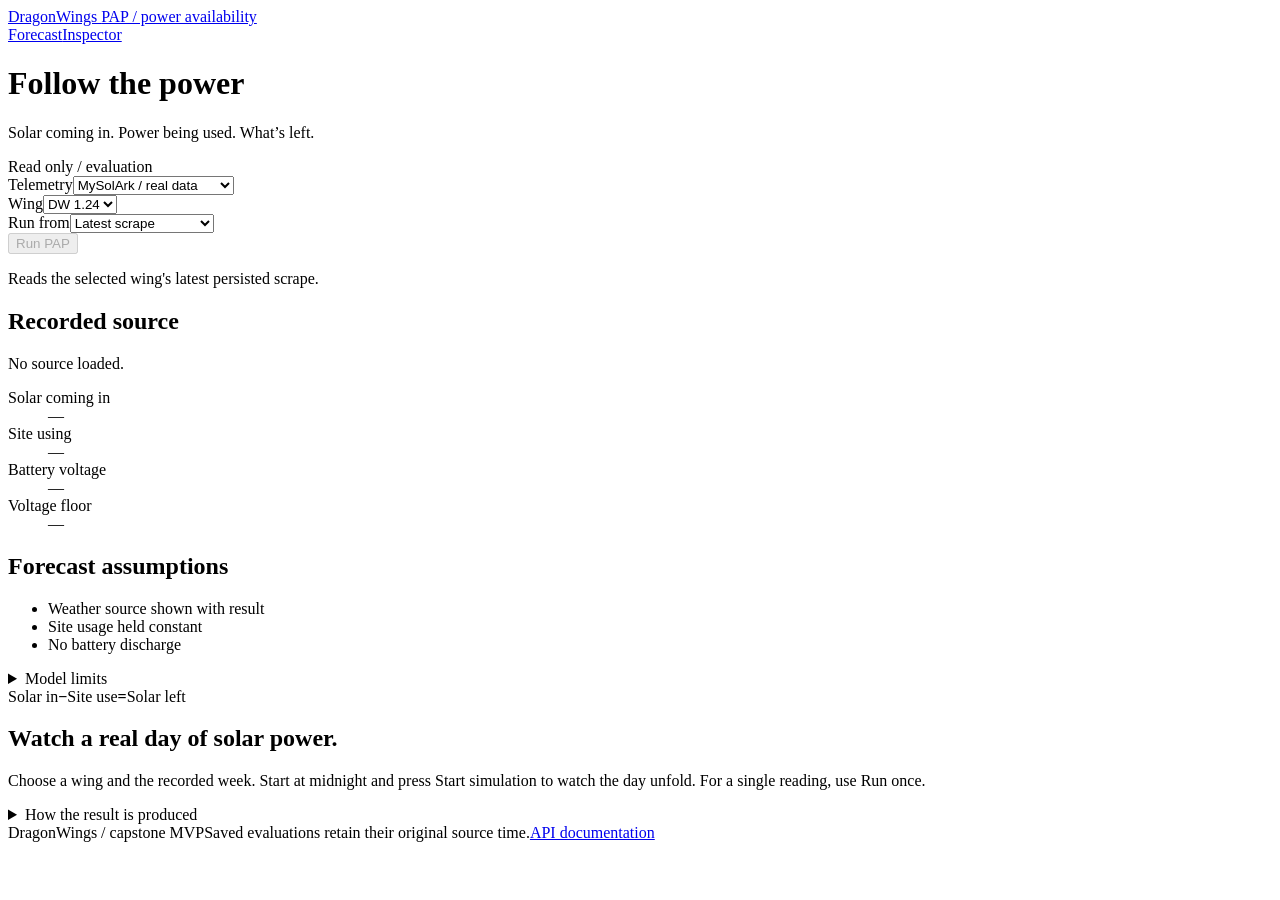
==== commit 20335e93: "Use stored Open-Meteo weather for PAP forecasts Lesson: Preserve source identity and withhold incomp" ====
--- a/src/pap_agent/static/index.html
+++ b/src/pap_agent/static/index.html
@@ -54,7 +54,7 @@
       </section>
       <section class="assumptions">
         <h2>Forecast assumptions</h2>
-        <ul><li>Demo weather, not a weather service</li><li>Site usage held constant</li><li>No battery discharge</li></ul>
+        <ul><li>Weather source shown with result</li><li>Site usage held constant</li><li>No battery discharge</li></ul>
         <details><summary>Model limits</summary><p class="small">Voltage checks the recorded battery floor. Future voltage and equipment capability are not predicted.</p></details>
       </section>
     </aside>
@@ -92,7 +92,7 @@
           <div class="chart-heading"><h3>Future estimate / next twelve hours</h3><span>Extra power / kW</span></div>
           <div id="forecast-chart" class="forecast-chart"></div>
           <p id="chart-period" class="small"></p>
-          <p id="forecast-limit" class="small">Uses the current reading and demo weather. This baseline does not predict sunrise or sunset.</p>
+          <p id="forecast-limit" class="small">Uses the current solar reading, scaled by this run’s weather. Weather sources are saved with each result.</p>
           <details id="hourly-details"><summary>View the hourly numbers</summary>
             <p class="small chart-note">Zero means no additional solar power is allocated. The energy total is spread across twelve hours.</p>
             <table><thead><tr><th>Hour starting (Pacific)</th><th>Extra kW</th><th>Energy kWh</th></tr></thead><tbody id="profile-intervals"></tbody></table>
